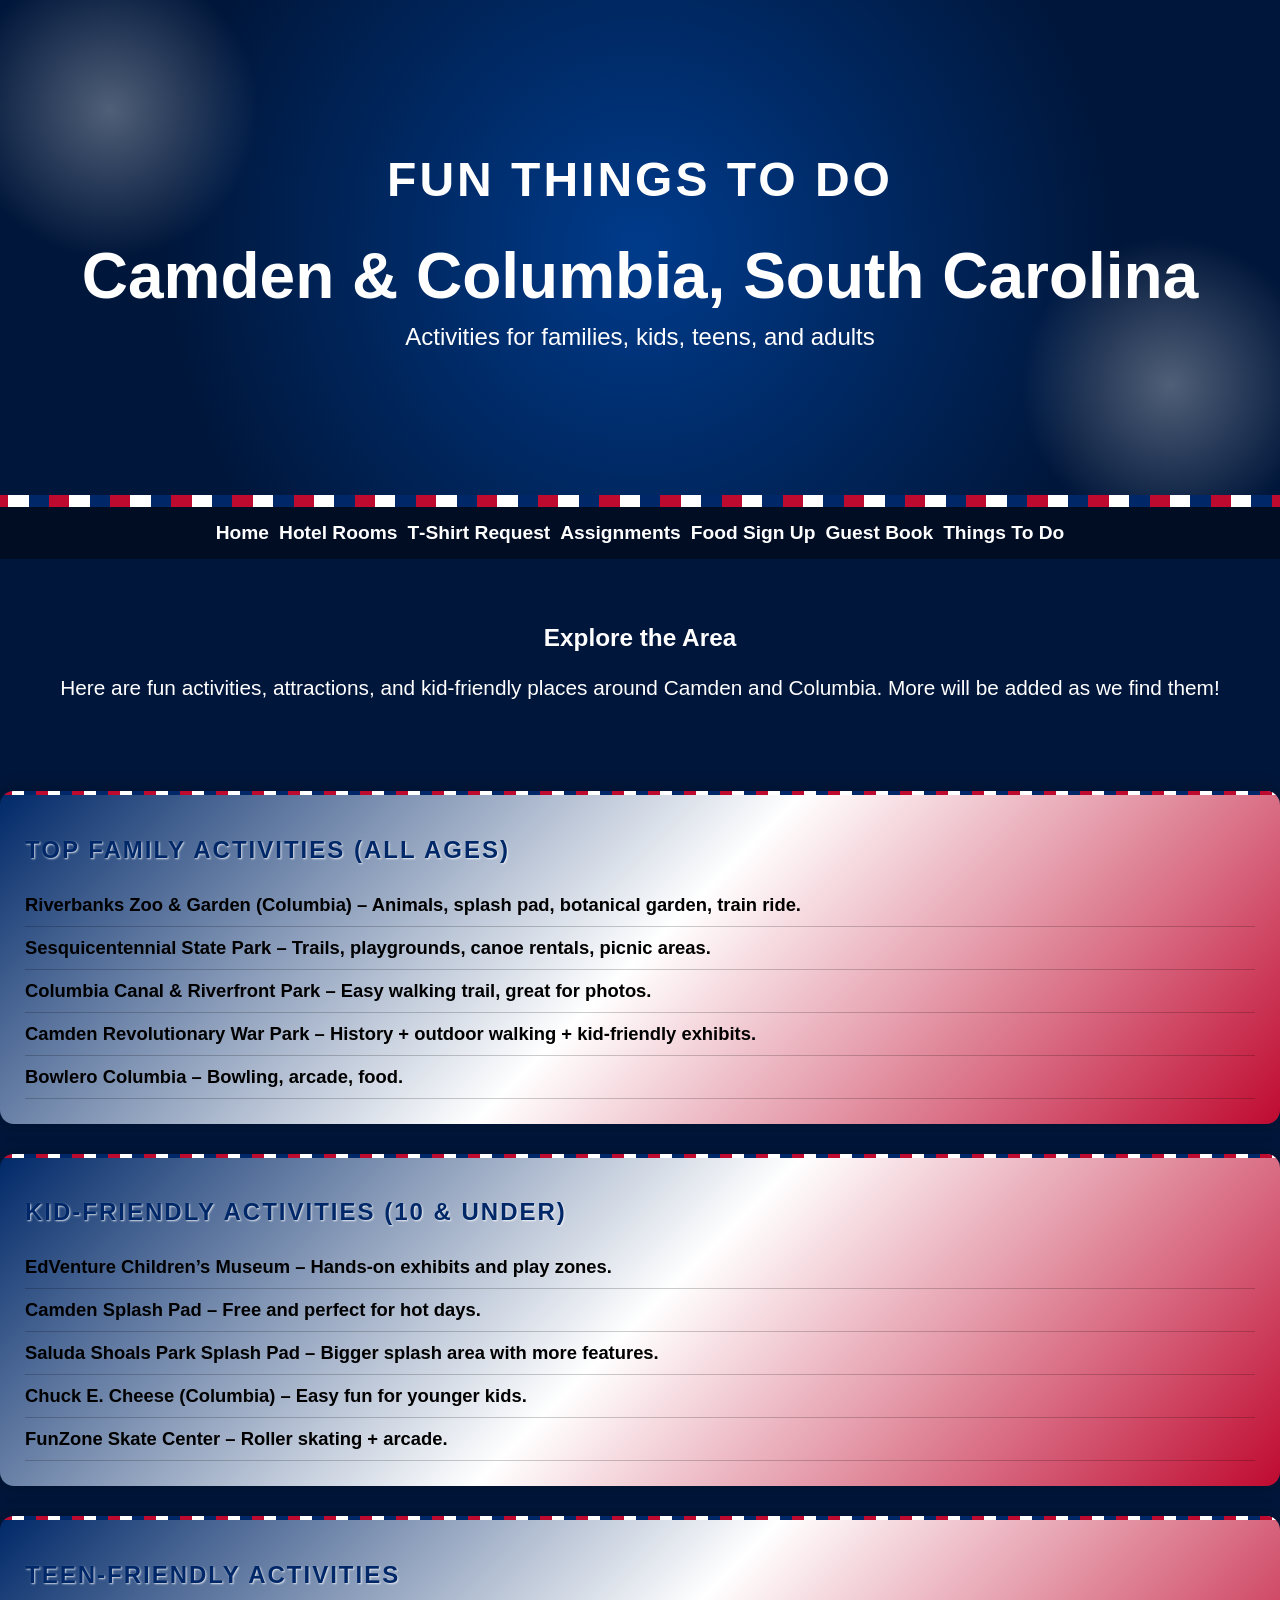
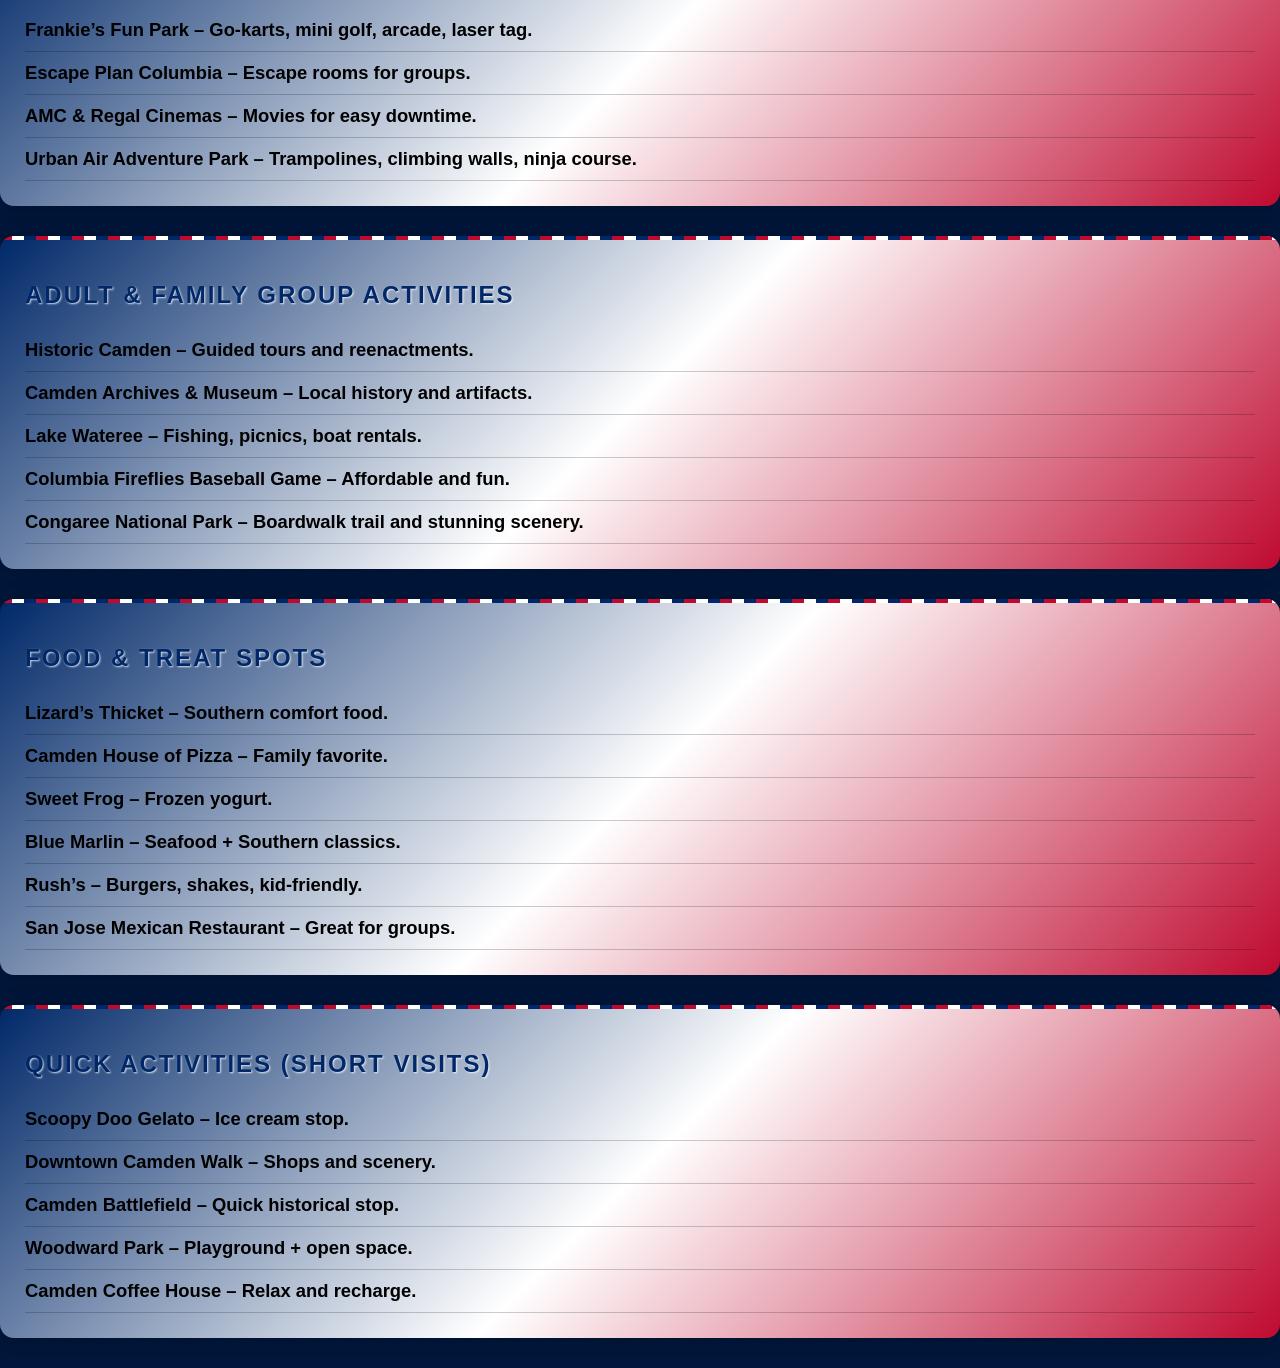
==== camdenfun.html @ 746bd70f "Add files via upload" ====
<!DOCTYPE html>
<html lang="en">
<head>
    <meta charset="UTF-8">
    <meta name="viewport" content="width=device-width, initial-scale=1.0">
    <title>Things To Do – Thomas’s 80th Celebration</title>
    <link rel="stylesheet" href="style.css">
</head>

<body>

    <!-- HERO SECTION -->
    <header class="hero">
        <div class="hero-content">
            <h1>Fun Things To Do</h1>
            <h2>Camden & Columbia, South Carolina</h2>
            <p>Activities for families, kids, teens, and adults</p>
        </div>
    </header>

    <!-- NAVIGATION -->
    <nav class="main-nav">
        <ul>
            <li><a href="index.html">Home</a></li>
            <li><a href="hotel-rooms.html">Hotel Rooms</a></li>
            <li><a href="tshirt-request.html">T‑Shirt Request</a></li>
            <li><a href="assignments.html">Assignments</a></li>
            <li><a href="food-signup.html">Food Sign Up</a></li>
            <li><a href="guest-book.html">Guest Book</a></li>
            <li><a href="things-to-do.html">Things To Do</a></li>
        </ul>
    </nav>

    <!-- INTRO -->
    <section class="intro">
        <h3>Explore the Area</h3>
        <p>Here are fun activities, attractions, and kid‑friendly places around Camden and Columbia. More will be added as we find them!</p>
    </section>

    <!-- TOP FAMILY ACTIVITIES -->
    <section class="tally-section">
        <h2>Top Family Activities (All Ages)</h2>
        <ul class="activity-list">
            <li><strong>Riverbanks Zoo & Garden (Columbia)</strong> – Animals, splash pad, botanical garden, train ride.</li>
            <li><strong>Sesquicentennial State Park</strong> – Trails, playgrounds, canoe rentals, picnic areas.</li>
            <li><strong>Columbia Canal & Riverfront Park</strong> – Easy walking trail, great for photos.</li>
            <li><strong>Camden Revolutionary War Park</strong> – History + outdoor walking + kid‑friendly exhibits.</li>
            <li><strong>Bowlero Columbia</strong> – Bowling, arcade, food.</li>
        </ul>
    </section>

    <!-- KID FRIENDLY -->
    <section class="tally-section">
        <h2>Kid-Friendly Activities (10 & Under)</h2>
        <ul class="activity-list">
            <li><strong>EdVenture Children’s Museum</strong> – Hands‑on exhibits and play zones.</li>
            <li><strong>Camden Splash Pad</strong> – Free and perfect for hot days.</li>
            <li><strong>Saluda Shoals Park Splash Pad</strong> – Bigger splash area with more features.</li>
            <li><strong>Chuck E. Cheese (Columbia)</strong> – Easy fun for younger kids.</li>
            <li><strong>FunZone Skate Center</strong> – Roller skating + arcade.</li>
        </ul>
    </section>

    <!-- TEEN FRIENDLY -->
    <section class="tally-section">
        <h2>Teen-Friendly Activities</h2>
        <ul class="activity-list">
            <li><strong>Frankie’s Fun Park</strong> – Go‑karts, mini golf, arcade, laser tag.</li>
            <li><strong>Escape Plan Columbia</strong> – Escape rooms for groups.</li>
            <li><strong>AMC & Regal Cinemas</strong> – Movies for easy downtime.</li>
            <li><strong>Urban Air Adventure Park</strong> – Trampolines, climbing walls, ninja course.</li>
        </ul>
    </section>

    <!-- ADULT + FAMILY -->
    <section class="tally-section">
        <h2>Adult & Family Group Activities</h2>
        <ul class="activity-list">
            <li><strong>Historic Camden</strong> – Guided tours and reenactments.</li>
            <li><strong>Camden Archives & Museum</strong> – Local history and artifacts.</li>
            <li><strong>Lake Wateree</strong> – Fishing, picnics, boat rentals.</li>
            <li><strong>Columbia Fireflies Baseball Game</strong> – Affordable and fun.</li>
            <li><strong>Congaree National Park</strong> – Boardwalk trail and stunning scenery.</li>
        </ul>
    </section>

    <!-- FOOD -->
    <section class="tally-section">
        <h2>Food & Treat Spots</h2>
        <ul class="activity-list">
            <li><strong>Lizard’s Thicket</strong> – Southern comfort food.</li>
            <li><strong>Camden House of Pizza</strong> – Family favorite.</li>
            <li><strong>Sweet Frog</strong> – Frozen yogurt.</li>
            <li><strong>Blue Marlin</strong> – Seafood + Southern classics.</li>
            <li><strong>Rush’s</strong> – Burgers, shakes, kid‑friendly.</li>
            <li><strong>San Jose Mexican Restaurant</strong> – Great for groups.</li>
        </ul>
    </section>

    <!-- QUICK ACTIVITIES -->
    <section class="tally-section">
        <h2>Quick Activities (Short Visits)</h2>
        <ul class="activity-list">
            <li><strong>Scoopy Doo Gelato</strong> – Ice cream stop.</li>
            <li><strong>Downtown Camden Walk</strong> – Shops and scenery.</li>
            <li><strong>Camden Battlefield</strong> – Quick historical stop.</li>
            <li><strong>Woodward Park</strong> – Playground + open space.</li>
            <li><strong>Camden Coffee House</strong> – Relax and recharge.</li>
        </ul>
    </section>

</body>
</html>
---- style.css ----
/* Patriotic Section Container */
.tally-section {
    background: linear-gradient(135deg, #002868 0%, #ffffff 50%, #bf0a30 100%);
    padding: 25px;
    border-radius: 14px;
    margin: 30px 0;
    position: relative;
    color: #000;
    box-shadow: 0 0 18px rgba(0,0,0,0.25);
    overflow: hidden;
}

/* Ribbon Header */
.tally-section::before {
    content: "";
    position: absolute;
    top: -12px;
    left: 0;
    width: 100%;
    height: 16px;
    background: repeating-linear-gradient(
        90deg,
        #bf0a30,
        #bf0a30 12px,
        #ffffff 12px,
        #ffffff 24px,
        #002868 24px,
        #002868 36px
    );
    border-radius: 12px 12px 0 0;
}

/* Fireworks Burst */
.tally-section::after {
    content: "";
    position: absolute;
    width: 180px;
    height: 180px;
    bottom: -40px;
    right: -40px;
    background: radial-gradient(circle, rgba(255,255,255,0.9) 0%, rgba(255,255,255,0) 70%);
    mask-image: url('firework-burst.png'); /* optional if you add a burst image */
    opacity: 0.45;
    pointer-events: none;
}

/* Section Title */
.tally-section h2 {
    font-family: 'Arial Black', sans-serif;
    text-transform: uppercase;
    letter-spacing: 2px;
    color: #002868;
    text-shadow: 1px 1px 2px rgba(255,255,255,0.8);
}

/* List Styling */
.tally-section ul {
    list-style: none;
    padding: 0;
    margin: 15px 0 0 0;
}

.tally-section li {
    padding: 10px 0;
    border-bottom: 1px solid rgba(0,0,0,0.2);
    font-size: 1.15rem;
    font-weight: 600;
}

/* PAGE BACKGROUND */
body {
    margin: 0;
    font-family: Arial, sans-serif;
    background: #00163a; /* deep Air Force blue */
    color: white;
}

/* HERO SECTION */
.hero {
    background: radial-gradient(circle at center, #003b8b 0%, #00163a 70%);
    text-align: center;
    padding: 120px 20px;
    position: relative;
    overflow: hidden;
}

/* FIREWORK GLOW */
.hero::before,
.hero::after {
    content: "";
    position: absolute;
    width: 300px;
    height: 300px;
    background: radial-gradient(circle, rgba(255,255,255,0.9) 0%, rgba(255,255,255,0) 70%);
    opacity: 0.35;
    pointer-events: none;
}

.hero::before {
    top: -40px;
    left: -40px;
}

.hero::after {
    bottom: -40px;
    right: -40px;
}

/* HERO TEXT */
.hero-content h1 {
    font-size: 3rem;
    letter-spacing: 3px;
    text-transform: uppercase;
}

.hero-content h2 {
    font-size: 4rem;
    margin: 10px 0;
    font-weight: bold;
}

.hero-content p {
    font-size: 1.5rem;
    margin-top: 10px;
}

/* RIBBON EFFECT */
.hero {
    border-bottom: 12px solid transparent;
    border-image: repeating-linear-gradient(
        90deg,
        #bf0a30,
        #bf0a30 20px,
        #ffffff 20px,
        #ffffff 40px,
        #002868 40px,
        #002868 60px
    ) 12;
}

/* NAVIGATION */
.main-nav ul {
    list-style: none;
    margin: 0;
    padding: 15px;
    display: flex;
    justify-content: center;
    gap: 10px;
    background: rgba(0,0,0,0.4);
}

.main-nav a {
    color: white;
    text-decoration: none;
    font-size: 1.2rem;
    font-weight: bold;
}

.main-nav a:hover {
    color: #ffdf80; /* soft gold highlight */
}

/* INTRO SECTION */
.intro {
    text-align: center;
    padding: 40px 20px;
    font-size: 1.3rem;
}

/* Center the button */
.hotel-submit {
    display: block;
    margin: 30px auto 0 auto;
    padding: 14px 40px;
    font-size: 1.3rem;
    font-weight: bold;
    border: none;
    border-radius: 12px;
    cursor: pointer;
    text-transform: uppercase;
    letter-spacing: 1px;

    /* Red, White, Air Force Blue Ribbon Gradient */
    background: linear-gradient(
        90deg,
        #bf0a30 0%,      /* red */
        #ffffff 33%,     /* white */
        #002868 66%      /* Air Force blue */
    );

    color: #00163a; /* deep blue text for contrast */
    box-shadow: 0 0 12px rgba(0,0,0,0.4), 
                inset 0 0 6px rgba(255,255,255,0.6);
    transition: all 0.3s ease;
}

/* Hover effect */
.hotel-submit:hover {
    box-shadow: 0 0 18px rgba(255,255,255,0.8),
                inset 0 0 10px rgba(255,255,255,0.9);
    transform: scale(1.05);
}

/* FOOD SECTION CONTAINER */
.food-section {
    background: linear-gradient(135deg, #002868 0%, #00163a 60%);
    padding: 40px;
    border-radius: 18px;
    margin: 40px auto;
    max-width: 700px;
    box-shadow: 0 0 25px rgba(0,0,0,0.4);
    color: white;
    text-align: center;
    position: relative;
    overflow: hidden;
}

/* RIBBON HEADER */
.food-section::before {
    content: "";
    position: absolute;
    top: -12px;
    left: 0;
    width: 100%;
    height: 16px;
    background: repeating-linear-gradient(
        90deg,
        #bf0a30,
        #bf0a30 20px,
        #ffffff 20px,
        #ffffff 40px,
        #002868 40px,
        #002868 60px
    );
    border-radius: 12px 12px 0 0;
}

/* FIREWORK GLOW */
.food-section::after {
    content: "";
    position: absolute;
    width: 260px;
    height: 260px;
    bottom: -40px;
    right: -40px;
    background: radial-gradient(circle, rgba(255,255,255,0.9) 0%, rgba(255,255,255,0) 70%);
    opacity: 0.35;
    pointer-events: none;
}

/* SECTION TITLE */
.food-section h2 {
    font-size: 2.4rem;
    letter-spacing: 2px;
    margin-bottom: 20px;
    text-transform: uppercase;
    text-shadow: 2px 2px 4px rgba(255,255,255,0.8);
}

/* FORM STYLING */
.food-form {
    display: flex;
    flex-direction: column;
    gap: 25px;
    margin-bottom: 40px;
}

.food-form label {
    font-size: 1.3rem;
    font-weight: 600;
    display: flex;
    flex-direction: column;
    color: #e6e6e6;
}

/* INPUT FIELDS */
.food-form input {
    margin-top: 8px;
    padding: 12px 14px;
    font-size: 1.1rem;
    border-radius: 10px;
    border: 1px solid #b8b8b8;
    background: rgba(255,255,255,0.85);
    box-shadow: inset 0 0 6px rgba(0,0,0,0.15);
}

/* SUBMIT BUTTON */
.food-submit {
    display: block;
    margin: 20px auto 0 auto;
    padding: 14px 40px;
    font-size: 1.3rem;
    font-weight: bold;
    border: none;
    border-radius: 12px;
    cursor: pointer;
    text-transform: uppercase;
    letter-spacing: 1px;

    /* Ribbon Gradient */
    background: linear-gradient(
        90deg,
        #bf0a30 0%,
        #ffffff 33%,
        #002868 66%
    );

    color: #00163a;
    box-shadow: 0 0 12px rgba(0,0,0,0.4),
                inset 0 0 6px rgba(255,255,255,0.6);
    transition: all 0.3s ease;
}

.food-submit:hover {
    box-shadow: 0 0 18px rgba(255,255,255,0.8),
                inset 0 0 10px rgba(255,255,255,0.9);
    transform: scale(1.05);
}

/* FOOD LIST */
.food-list {
    list-style: none;
    padding: 0;
    margin: 0;
    text-align: left;
    max-width: 500px;
    margin: 0 auto;
}

.food-list li {
    background: rgba(255,255,255,0.1);
    padding: 12px 16px;
    margin-bottom: 10px;
    border-radius: 10px;
    font-size: 1.2rem;
    box-shadow: 0 0 6px rgba(0,0,0,0.3);
}

.book {
    width: 600px;
    height: 400px;
    margin: 40px auto;
    perspective: 1500px;
}

.page {
    width: 100%;
    height: 100%;
    background: #fff;
    padding: 30px;
    border: 1px solid #ccc;
    border-radius: 6px;
    box-shadow: 0 4px 10px rgba(0,0,0,0.2);
    transform-origin: left center;
    transition: transform 1.2s ease;
}

.book-container {
    width: 600px;
    margin: 40px auto;
    perspective: 2000px;
}

.book {
    width: 100%;
    height: 400px;
    position: relative;
}

.page {
    width: 100%;
    height: 100%;
    background: #fff;
    padding: 30px;
    border: 1px solid #ccc;
    border-radius: 6px;
    box-shadow: 0 4px 10px rgba(0,0,0,0.2);
    position: absolute;
    top: 0;
    left: 0;
    transform-origin: left center;
    transition: transform 1s ease;
}

.page h2 {
    margin-top: 0;
}

.guestbook-form {
    width: 600px;
    margin: 40px auto;
    display: flex;
    flex-direction: column;
}

.guestbook-form input,
.guestbook-form textarea {
    margin-bottom: 15px;
    padding: 10px;
    font-size: 16px;
}

.guestbook-form button {
    padding: 12px;
    background: #003366;
    color: white;
    border: none;
    cursor: pointer;
    font-size: 18px;
}

.mockup img {
    max-width: 100%;
    display: block;
    margin: 20px auto;
    border: 2px solid #ccc;
    border-radius: 8px;
}

/* MOBILE LAYOUT */
@media (max-width: 600px) {

    /* Base text + spacing */
    body {
        font-size: 16px;
        padding: 10px;
    }

    /* Navigation stacks */
    .main-nav ul {
        flex-direction: column;
        gap: 10px;
        padding: 10px 0;
    }

    .main-nav a {
        font-size: 18px;
        padding: 10px;
        text-align: center;
        display: block;
    }

    /* Images scale */
    img {
        max-width: 100%;
        height: auto;
    }

    /* Form fields stretch */
    .shirt-entry label,
    .food-form label,
    .guestbook-form label {
        display: block;
        margin-bottom: 12px;
    }

    input, select, textarea {
        width: 100%;
        font-size: 16px;
    }

    /* Hero text centers */
    .hero-content h1,
    .hero-content h2,
    .hero-content p {
        text-align: center;
    }

    /* Fix wide containers */
    .food-section,
    .guestbook-form,
    .book,
    .book-container,
    .page {
        width: 100% !important;
        max-width: 100% !important;
        margin: 20px auto;
        height: auto;
        padding: 20px;
    }

    /* Guestbook page layout */
    .page {
        position: relative;
        transform: none !important;
        box-shadow: none;
    }
}

.spacer {
    height: 20px;
}

@media (max-width: 600px) {
    .spacer {
        height: 10px;
    }
}

.countdown-box {
    text-align: center;
    margin: 40px auto;
    padding: 20px;
    max-width: 400px;
    background: rgba(255,255,255,0.1);
    border-radius: 12px;
    box-shadow: 0 0 12px rgba(0,0,0,0.4);
}

#timer {
    font-size: 2rem;
    font-weight: bold;
    margin-top: 10px;
    color: #ffdf80; /* soft gold highlight */
}
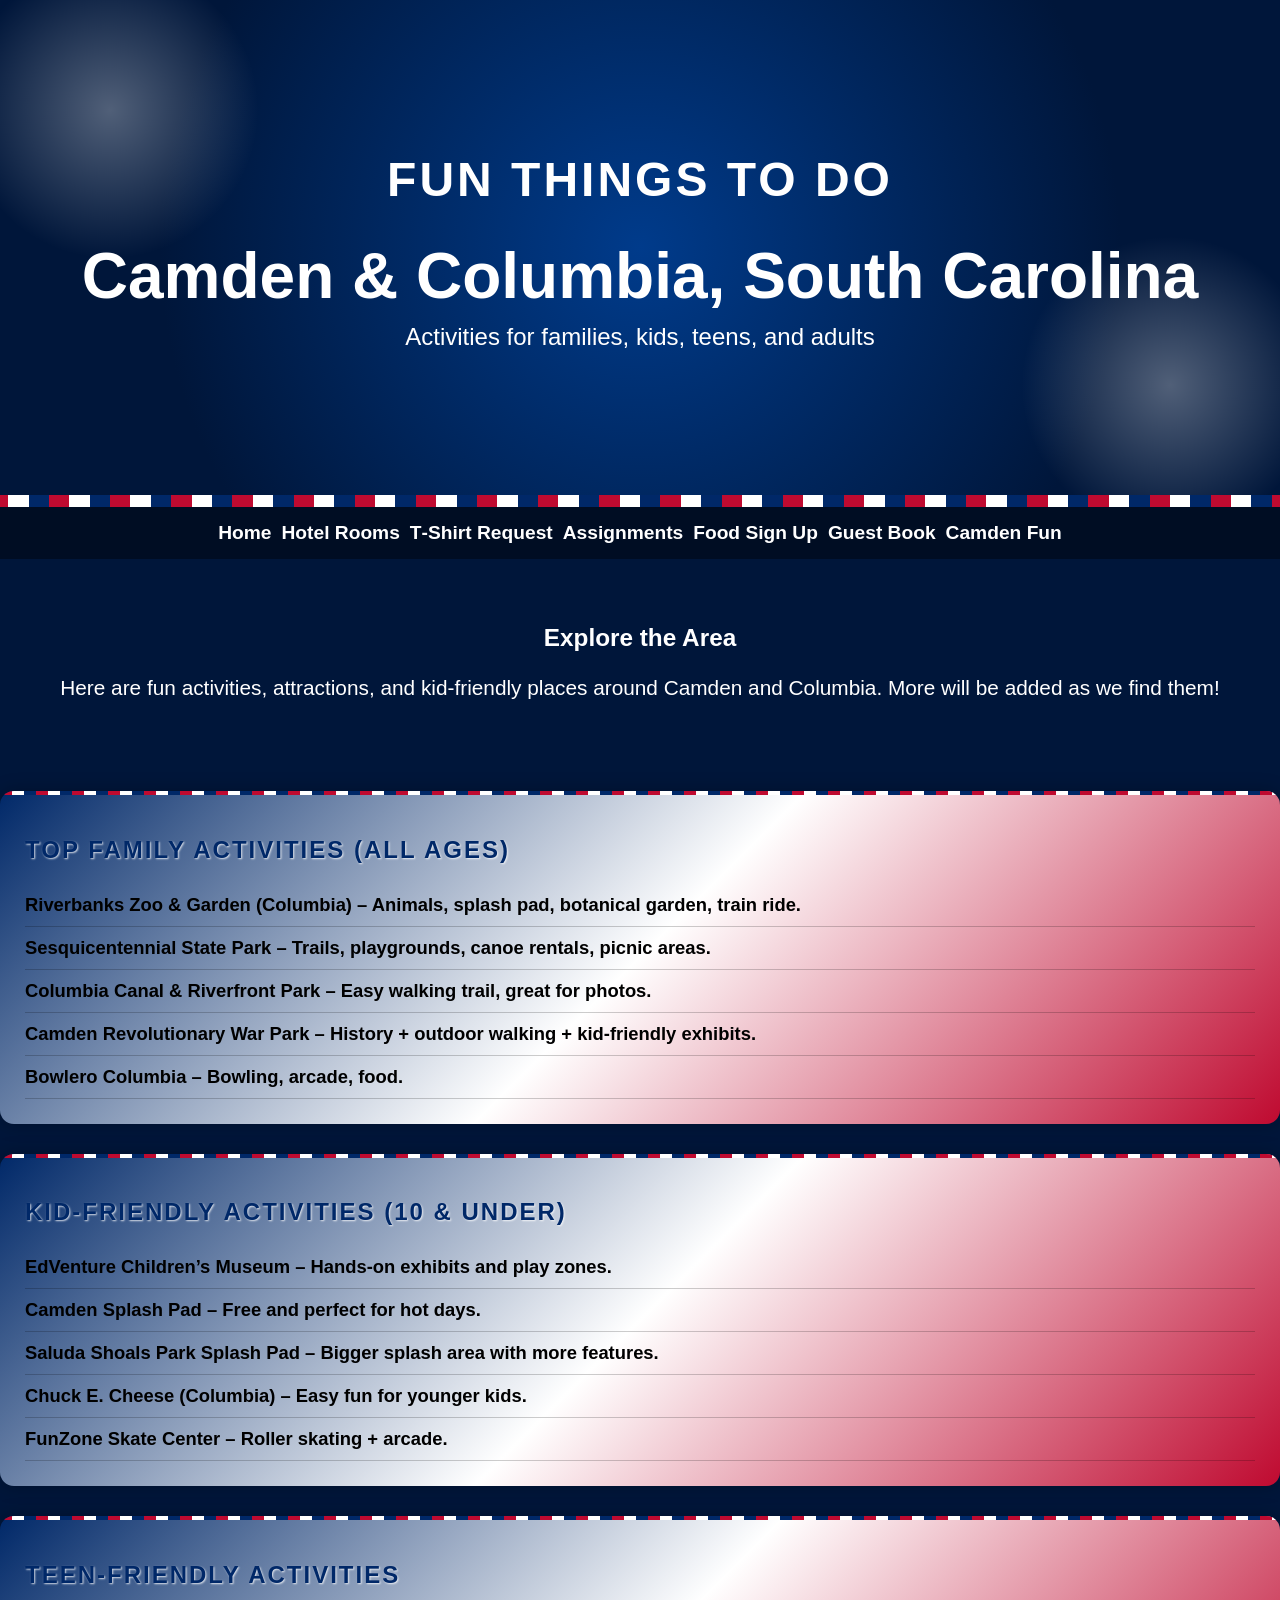
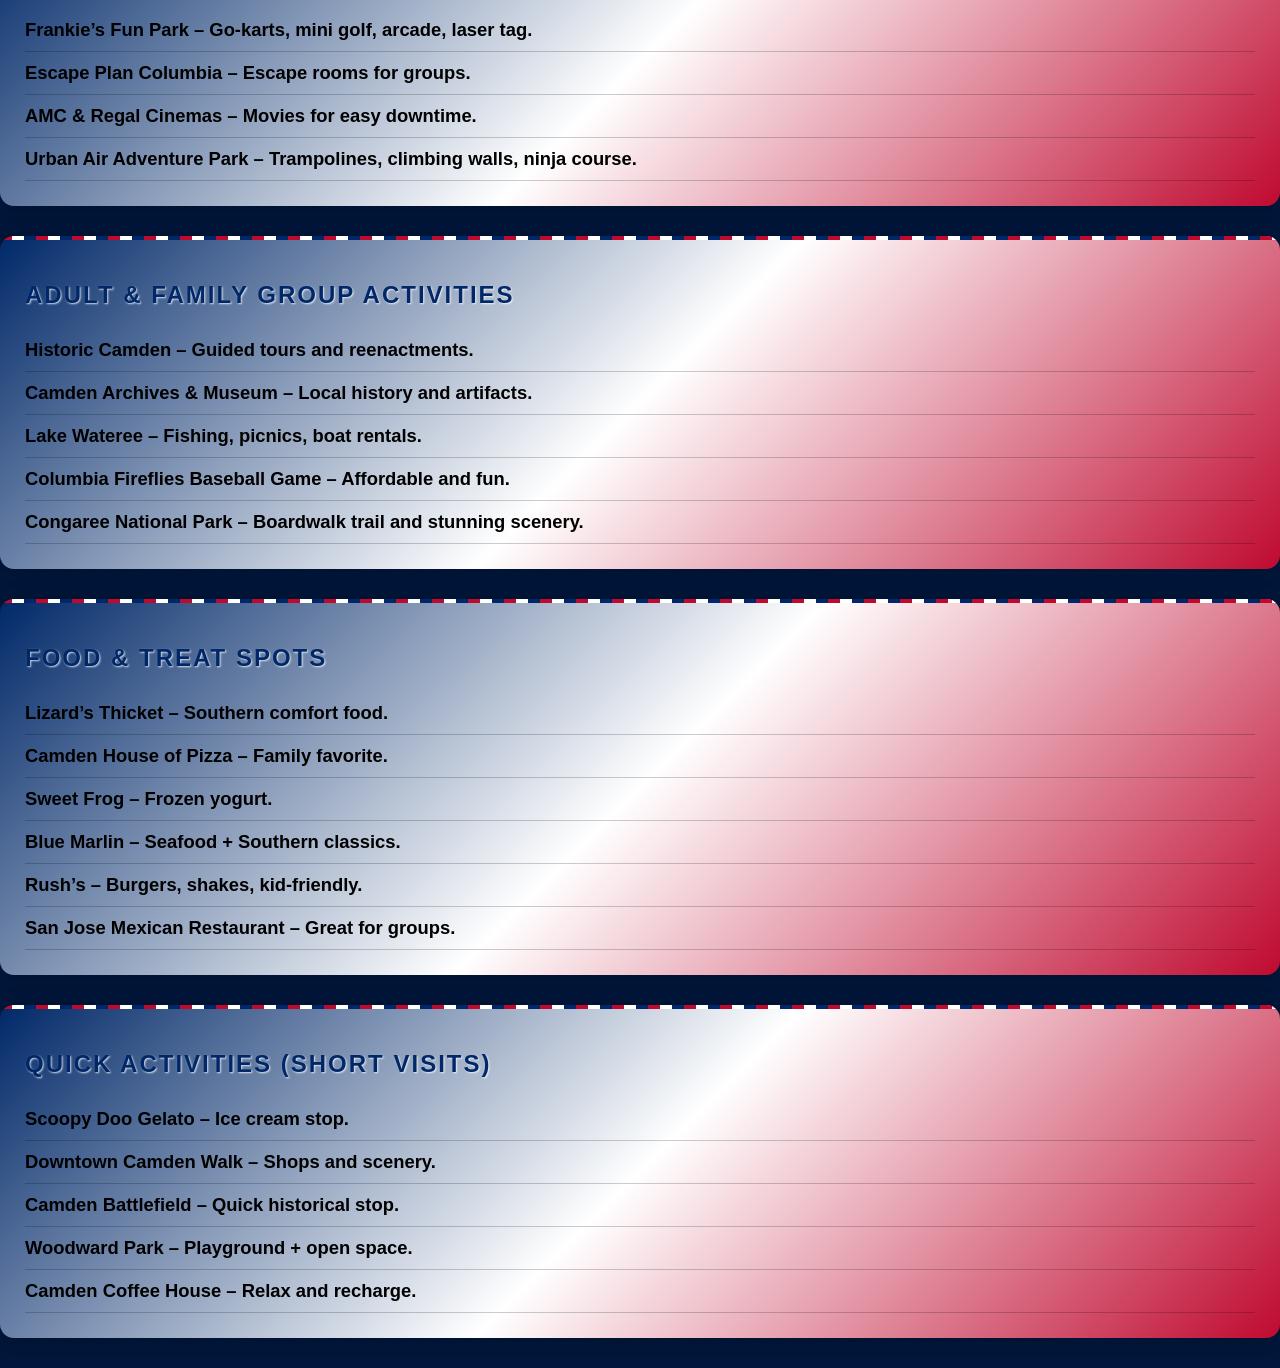
==== commit 9978ee5c: "Fix HTML encoding issues in camdenfun.html" ====
--- a/camdenfun.html
+++ b/camdenfun.html
@@ -27,7 +27,7 @@
             <li><a href="assignments.html">Assignments</a></li>
             <li><a href="food-signup.html">Food Sign Up</a></li>
             <li><a href="guest-book.html">Guest Book</a></li>
-            <li><a href="things-to-do.html">Things To Do</a></li>
+            <li><a href="things-to-do.html">Camden Fun</a></li>
         </ul>
     </nav>
 
@@ -110,4 +110,4 @@
     </section>
 
 </body>
-</html>+</html>
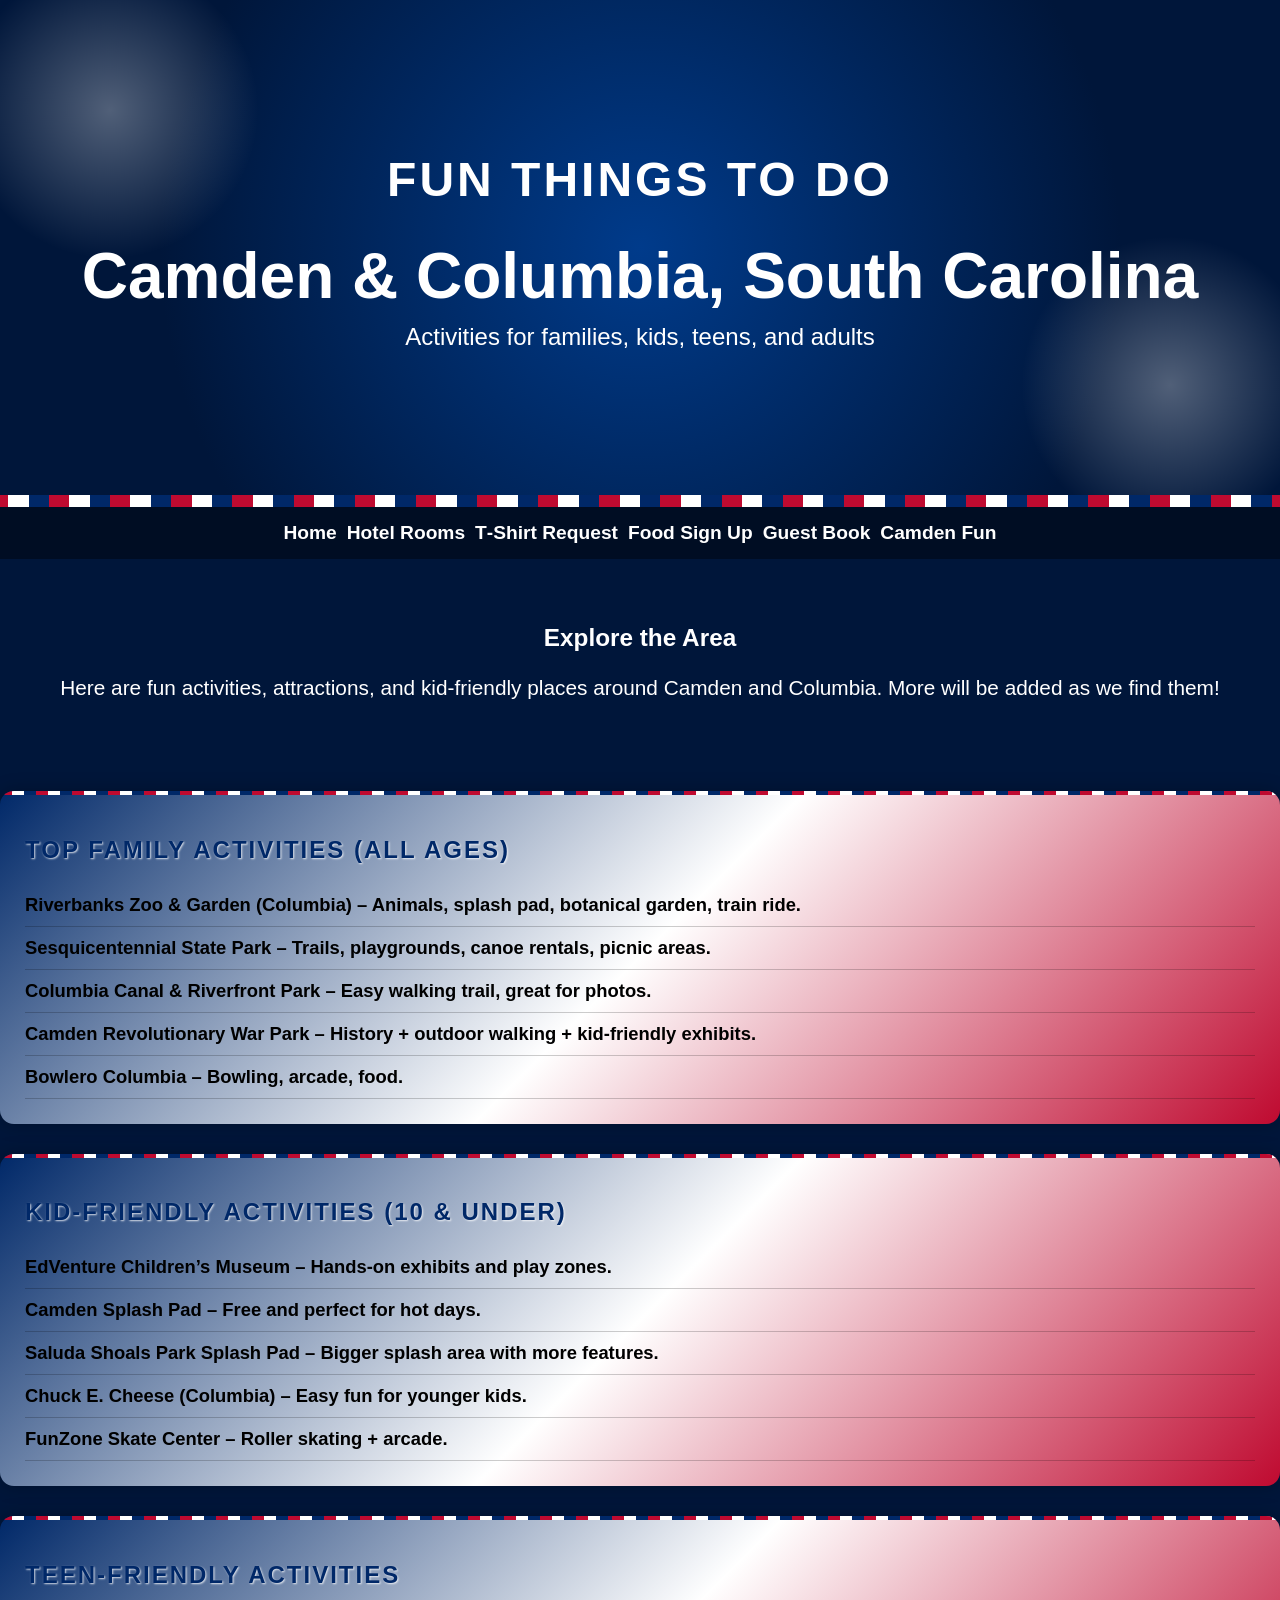
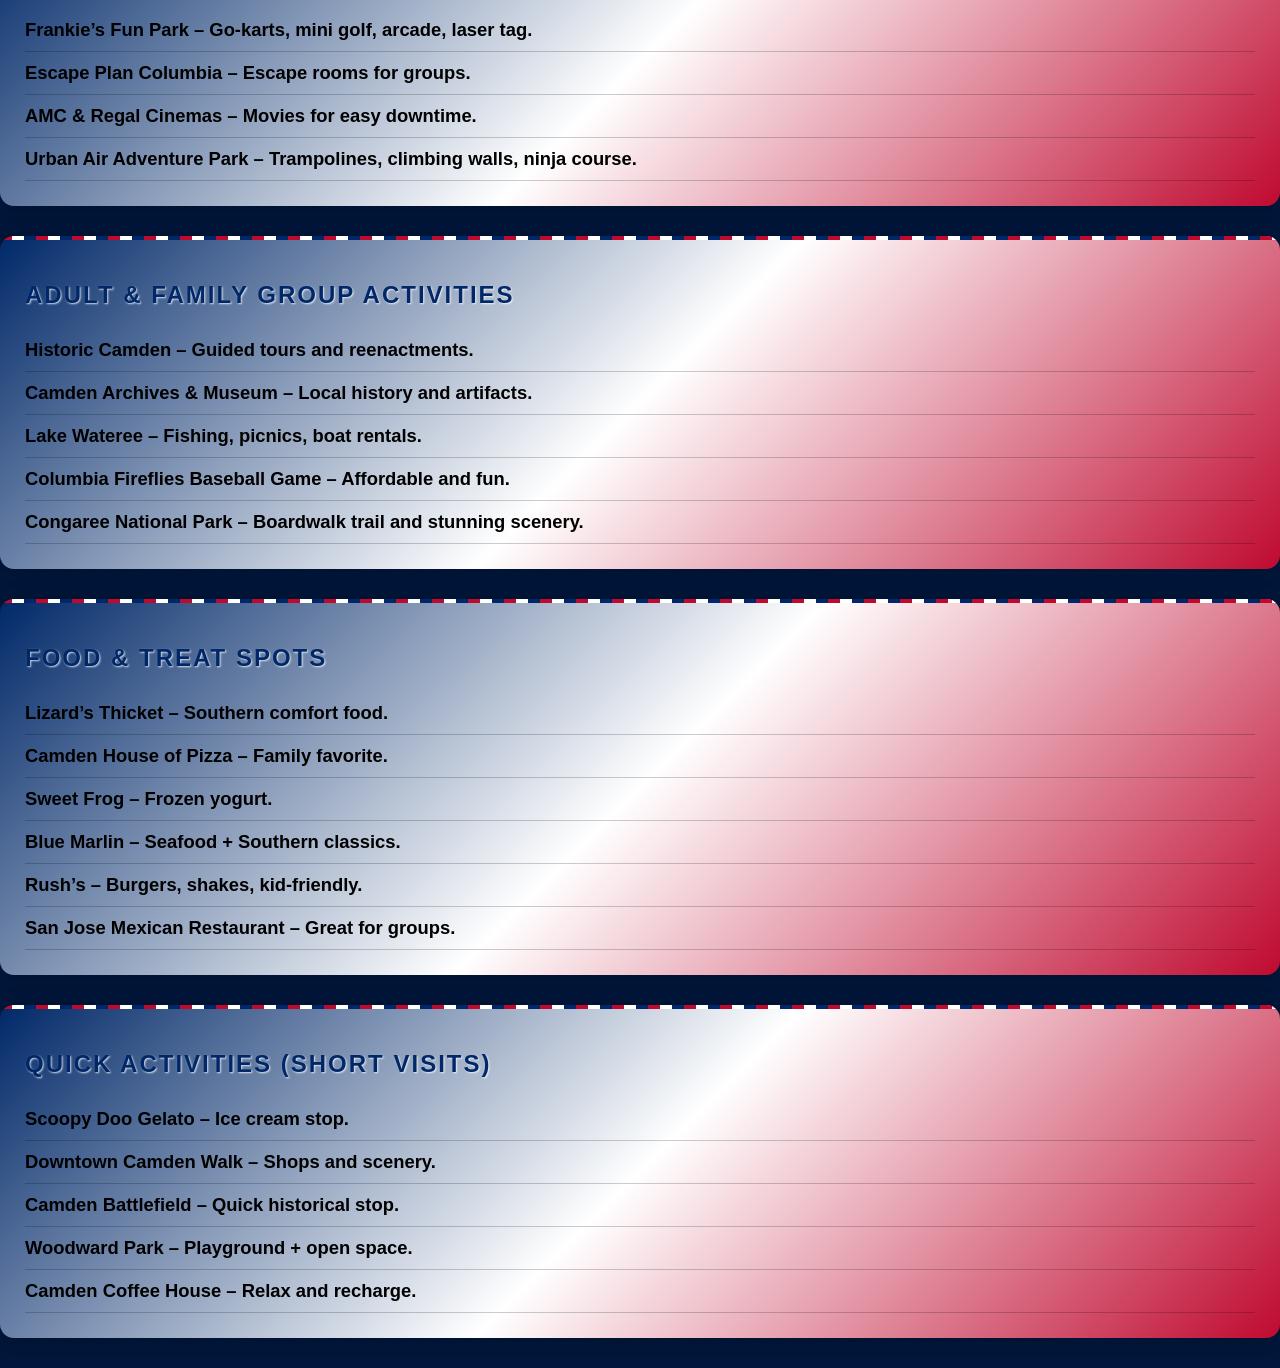
==== commit 41a3edc7: "Fix HTML formatting issues in camdenfun.html" ====
--- a/camdenfun.html
+++ b/camdenfun.html
@@ -3,7 +3,7 @@
 <head>
     <meta charset="UTF-8">
     <meta name="viewport" content="width=device-width, initial-scale=1.0">
-    <title>Things To Do – Thomas’s 80th Celebration</title>
+    <title>Things To Do – Tom’s 80th Celebration</title>
     <link rel="stylesheet" href="style.css">
 </head>
 
@@ -24,10 +24,9 @@
             <li><a href="index.html">Home</a></li>
             <li><a href="hotel-rooms.html">Hotel Rooms</a></li>
             <li><a href="tshirt-request.html">T‑Shirt Request</a></li>
-            <li><a href="assignments.html">Assignments</a></li>
             <li><a href="food-signup.html">Food Sign Up</a></li>
             <li><a href="guest-book.html">Guest Book</a></li>
-            <li><a href="things-to-do.html">Camden Fun</a></li>
+            <li><a href="camdenfun.html">Camden Fun</a></li>
         </ul>
     </nav>
 
